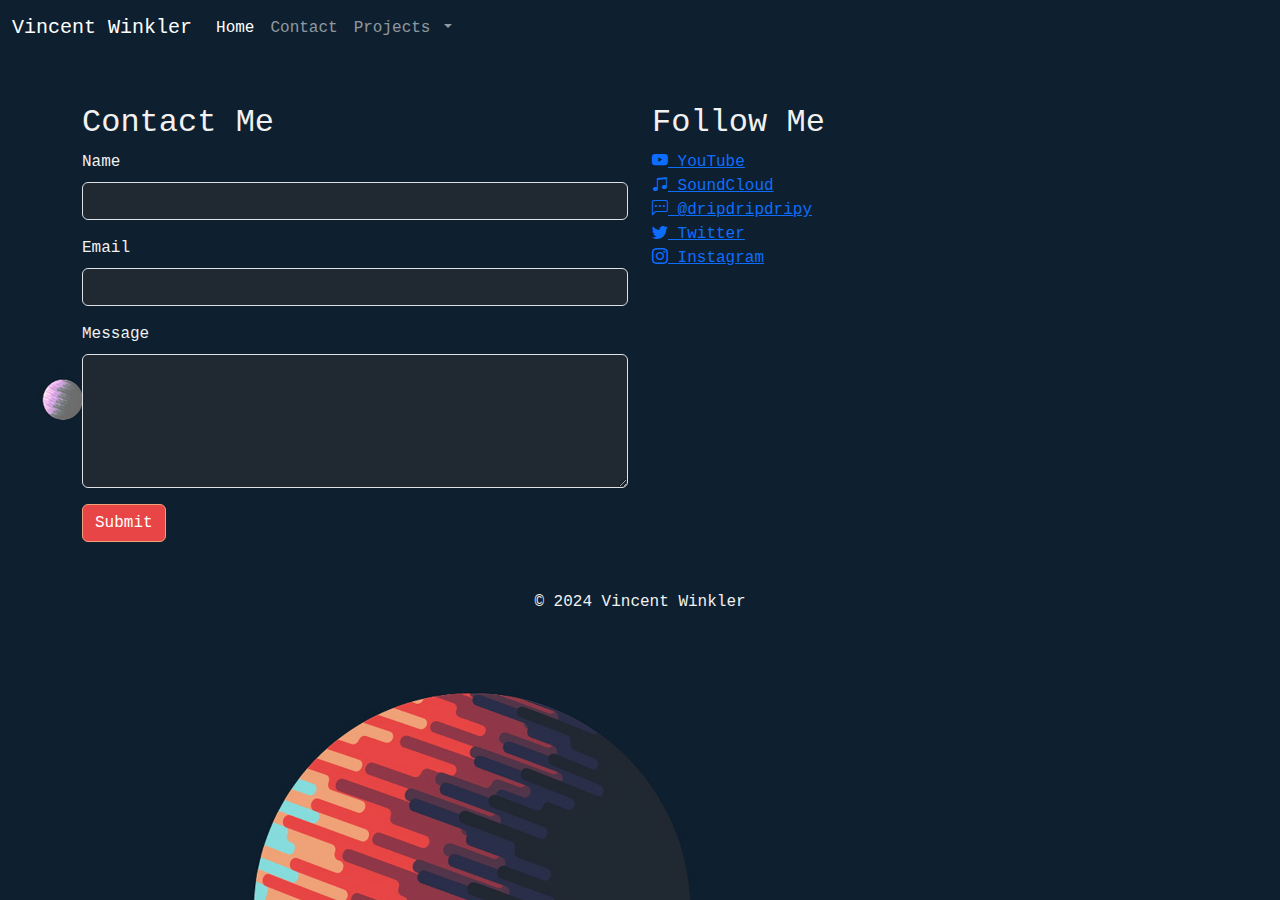
==== contact.html @ d305b6df "Rewrote with bootstrap" ====
<!DOCTYPE html>
<html lang="en">

<head>
    <meta charset="UTF-8">
    <meta name="viewport" content="width=device-width, initial-scale=1.0">
    <title>My Portfolio</title>
    <!--Boostrap-->
    <link href="https://cdn.jsdelivr.net/npm/bootstrap@5.3.3/dist/css/bootstrap.min.css" rel="stylesheet" integrity="sha384-QWTKZyjpPEjISv5WaRU9OFeRpok6YctnYmDr5pNlyT2bRjXh0JMhjY6hW+ALEwIH" crossorigin="anonymous">
    <!--Google icons-->
    <link href="https://cdn.jsdelivr.net/npm/bootstrap-icons@1.7.2/font/bootstrap-icons.css" rel="stylesheet">
    <!--my style sheet-->
    <link rel="stylesheet" href="styles.css">
</head>

<body>
    <script src="https://cdn.jsdelivr.net/npm/bootstrap@5.3.3/dist/js/bootstrap.bundle.min.js"
        integrity="sha384-YvpcrYf0tY3lHB60NNkmXc5s9fDVZLESaAA55NDzOxhy9GkcIdslK1eN7N6jIeHz"
        crossorigin="anonymous"></script>
    <header>
        <nav class="navbar navbar-expand-lg navbar-dark custom-navbar">
            <div class="container-fluid">
                <a class="navbar-brand" href="#">Vincent Winkler</a>
                <button class="navbar-toggler" type="button" data-bs-toggle="collapse"
                    data-bs-target="#navbarSupportedContent" aria-controls="navbarSupportedContent"
                    aria-expanded="false" aria-label="Toggle navigation">
                    <span class="navbar-toggler-icon"></span>
                </button>
                <div class="collapse navbar-collapse" id="navbarSupportedContent">
                    <ul class="navbar-nav me-auto mb-2 mb-lg-0">
                        <li class="nav-item">
                            <!--Index.html-->
                            <a class="nav-link active" aria-current="page" href="index.html">Home</a>
                        </li>
                        <li class="nav-item">
                            <!--Contact.html-->
                            <a class="nav-link" href="contact.html">Contact</a>
                        </li>
                        <li class="nav-item dropdown">
                            <a class="nav-link dropdown-toggle" href="#" role="button" data-bs-toggle="dropdown"
                                aria-expanded="false">
                                Projects
                            </a>
                            <ul class="dropdown-menu">
                                <!--psite.html-->
                                <li><a class="dropdown-item" href="#">Personal Site</a></li>
                                <!--capstone.html-->
                                <li><a class="dropdown-item" href="#">Capstone Project</a></li>

                                <li>
                                    <hr class="dropdown-divider">
                                </li>
                                <!--games.html-->
                                <li><a class="dropdown-item" href="#">Games</a></li>
                                <!--music.html-->
                                <li><a class="dropdown-item" href="#">Music</a></li>
                                <!--food.html-->
                                <li><a class="dropdown-item" href="#">Food</a></li>
                            </ul>
                        </li>
                    </ul>
                    <!-- Might readd when we add functionality to the site-->
                    <!--
                        <form class="d-flex" role="search">
                            <input class="form-control me-2" type="search" placeholder="Search" aria-label="Search">
                            <button class="btn btn-outline-success" type="submit">Search</button>
                        </form>
                    -->
                </div>
            </div>
        </nav>

    </header>
    <!-- Contact -->
    <section id="contact" class="py-5">
        <div class="container">
            <div class="row">
                <div class="col-lg-6">
                    <h2>Contact Me</h2>
                    <form>
                        <div class="mb-3">
                            <label for="name" class="form-label">Name</label>
                            <input type="text" class="form-control" id="name" name="name" required style="background-color: #202932; color: #ffffff;">
                        </div>
                        <div class="mb-3">
                            <label for="email" class="form-label">Email</label>
                            <input type="email" class="form-control" id="email" name="email" required style="background-color: #202932; color: #ffffff;">
                        </div>
                        <div class="mb-3">
                            <label for="message" class="form-label">Message</label>
                            <textarea class="form-control" id="message" name="message" rows="5" required style="background-color: #202932; color: #ffffff;"></textarea>
                        </div>                        
                        <button type="submit" class="btn btn-primary" style="background-color: #E84546; border-color: #F0A178;">Submit</button>
                    </form>                    
                </div>
                <div class="col-lg-6">
                    <h2>Follow Me</h2>
                    <ul class="list-unstyled">
                        <li><a href="#"><i class="bi bi-youtube"></i> YouTube</a></li>
                        <li><a href="https://soundcloud.com/vincent-winkler-1"><i class="bi bi-music-note-beamed"></i> SoundCloud</a></li>
                        <li><a href="#"><i class="bi bi-chat-left-dots"></i> @dripdripdripy</a></li><!--Discord-->
                        <li><a href="https://www.youtube.com/watch?v=dQw4w9WgXcQ"><i class="bi bi-twitter"></i> Twitter</a></li>
                        <li><a href="https://www.instagram.com/ishefsometimes/"><i class="bi bi-instagram"></i> Instagram</a></li>
                    </ul>
                </div>
            </div>
        </div>
    </section>
    <!-- Footer -->
    <footer class="footer d-flex justify-content-center align-items-center">
        <div class="container-fluid">
            <div class="row">
                <div class="col-12 text-center">
                    <p>&copy; 2024 Vincent Winkler</p>
                </div>
            </div>
        </div>
    </footer>

</body>

</html>
---- styles.css ----
/* 

Colour pallet
#0E1F2F #E84546 #84DADB #F0A178 #202932

*/

/* Global Styles */
body {
    font-family: 'Courier New', Courier, monospace;
    background-image: url("bg3.jpg");
    color: rgb(241, 241, 241);
    background-attachment: fixed;
    background-position: center;
    background-repeat: no-repeat;
    background-size: cover;
}

/* Custom navbar background*/
.custom-navbar {
    background-color: #0E1F2F;
  }

/* Banner image things*/
.image-container {
    position: relative;
    display: inline-block;
    border-radius: 20px;
    overflow: hidden;
    background: #0e1f2f3b;
    padding: 25px;
}
.image-container img {
    display: block;
    width: 100%;
    height: auto;
    border-radius: 25px; 
    background-clip: padding-box;
    box-shadow: 0 0 30px #202932;
}
/* End of Banner Image things */

/* Form styling */
.custom-bg {
    background-color: #202932;
    color: #ffffff;
}
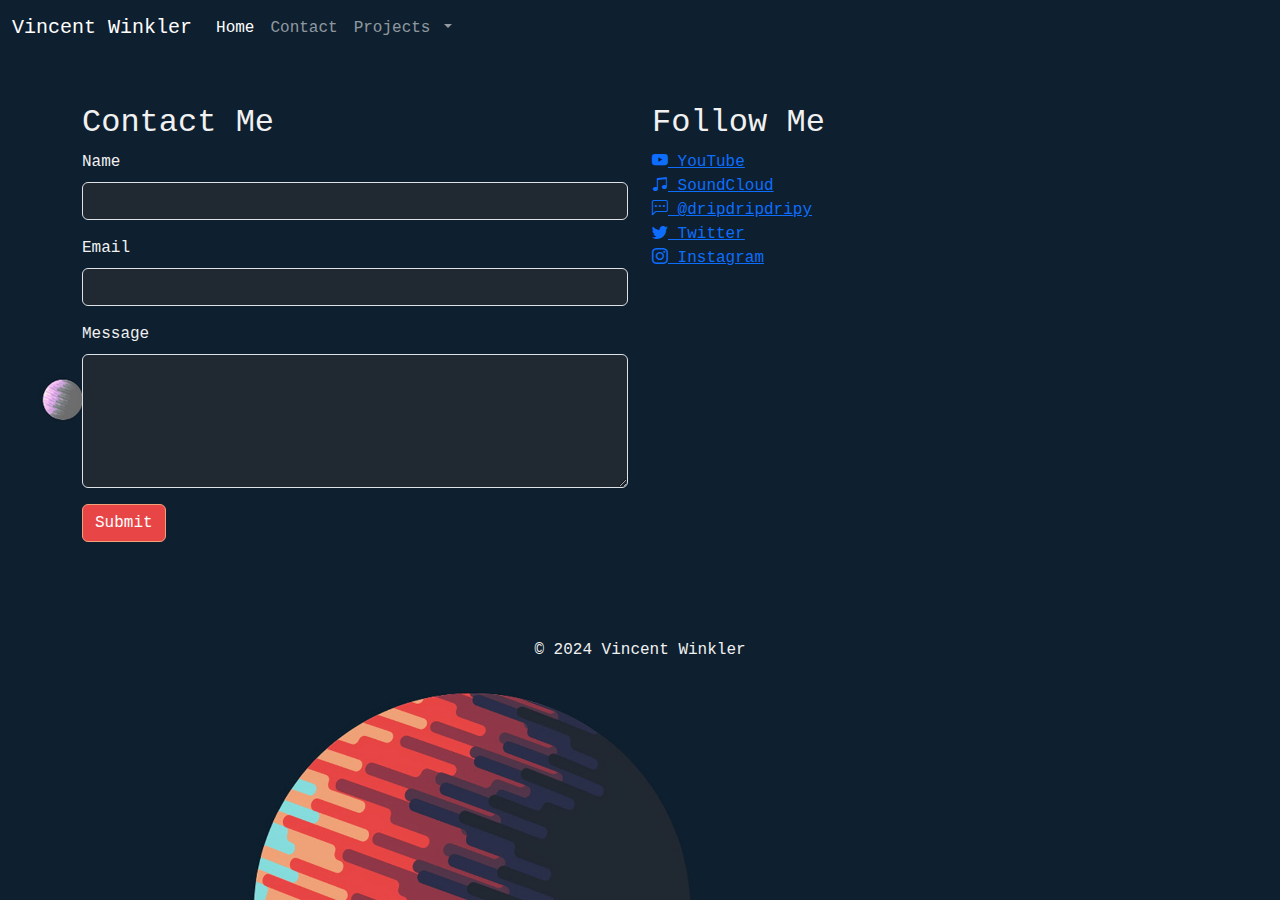
==== commit ca715097: "Filling out psite" ====
--- a/contact.html
+++ b/contact.html
@@ -43,19 +43,19 @@
                             </a>
                             <ul class="dropdown-menu">
                                 <!--psite.html-->
-                                <li><a class="dropdown-item" href="#">Personal Site</a></li>
+                                <li><a class="dropdown-item" href="psite.html">Personal Site</a></li>
                                 <!--capstone.html-->
-                                <li><a class="dropdown-item" href="#">Capstone Project</a></li>
+                                <li><a class="dropdown-item" href="capstone.html">Capstone Project</a></li>
 
                                 <li>
                                     <hr class="dropdown-divider">
                                 </li>
                                 <!--games.html-->
-                                <li><a class="dropdown-item" href="#">Games</a></li>
+                                <li><a class="dropdown-item" href="games.html">Games</a></li>
                                 <!--music.html-->
-                                <li><a class="dropdown-item" href="#">Music</a></li>
+                                <li><a class="dropdown-item" href="music.html">Music</a></li>
                                 <!--food.html-->
-                                <li><a class="dropdown-item" href="#">Food</a></li>
+                                <li><a class="dropdown-item" href="food.html">Food</a></li>
                             </ul>
                         </li>
                     </ul>
@@ -96,7 +96,7 @@
                 <div class="col-lg-6">
                     <h2>Follow Me</h2>
                     <ul class="list-unstyled">
-                        <li><a href="#"><i class="bi bi-youtube"></i> YouTube</a></li>
+                        <li><a href="https://www.youtube.com/channel/UCjOPQ8N5jCyZDOlQl0DSuNQ"><i class="bi bi-youtube"></i> YouTube</a></li>
                         <li><a href="https://soundcloud.com/vincent-winkler-1"><i class="bi bi-music-note-beamed"></i> SoundCloud</a></li>
                         <li><a href="#"><i class="bi bi-chat-left-dots"></i> @dripdripdripy</a></li><!--Discord-->
                         <li><a href="https://www.youtube.com/watch?v=dQw4w9WgXcQ"><i class="bi bi-twitter"></i> Twitter</a></li>
@@ -110,7 +110,7 @@
     <footer class="footer d-flex justify-content-center align-items-center">
         <div class="container-fluid">
             <div class="row">
-                <div class="col-12 text-center">
+                <div class="col-12 text-center mt-5">
                     <p>&copy; 2024 Vincent Winkler</p>
                 </div>
             </div>
